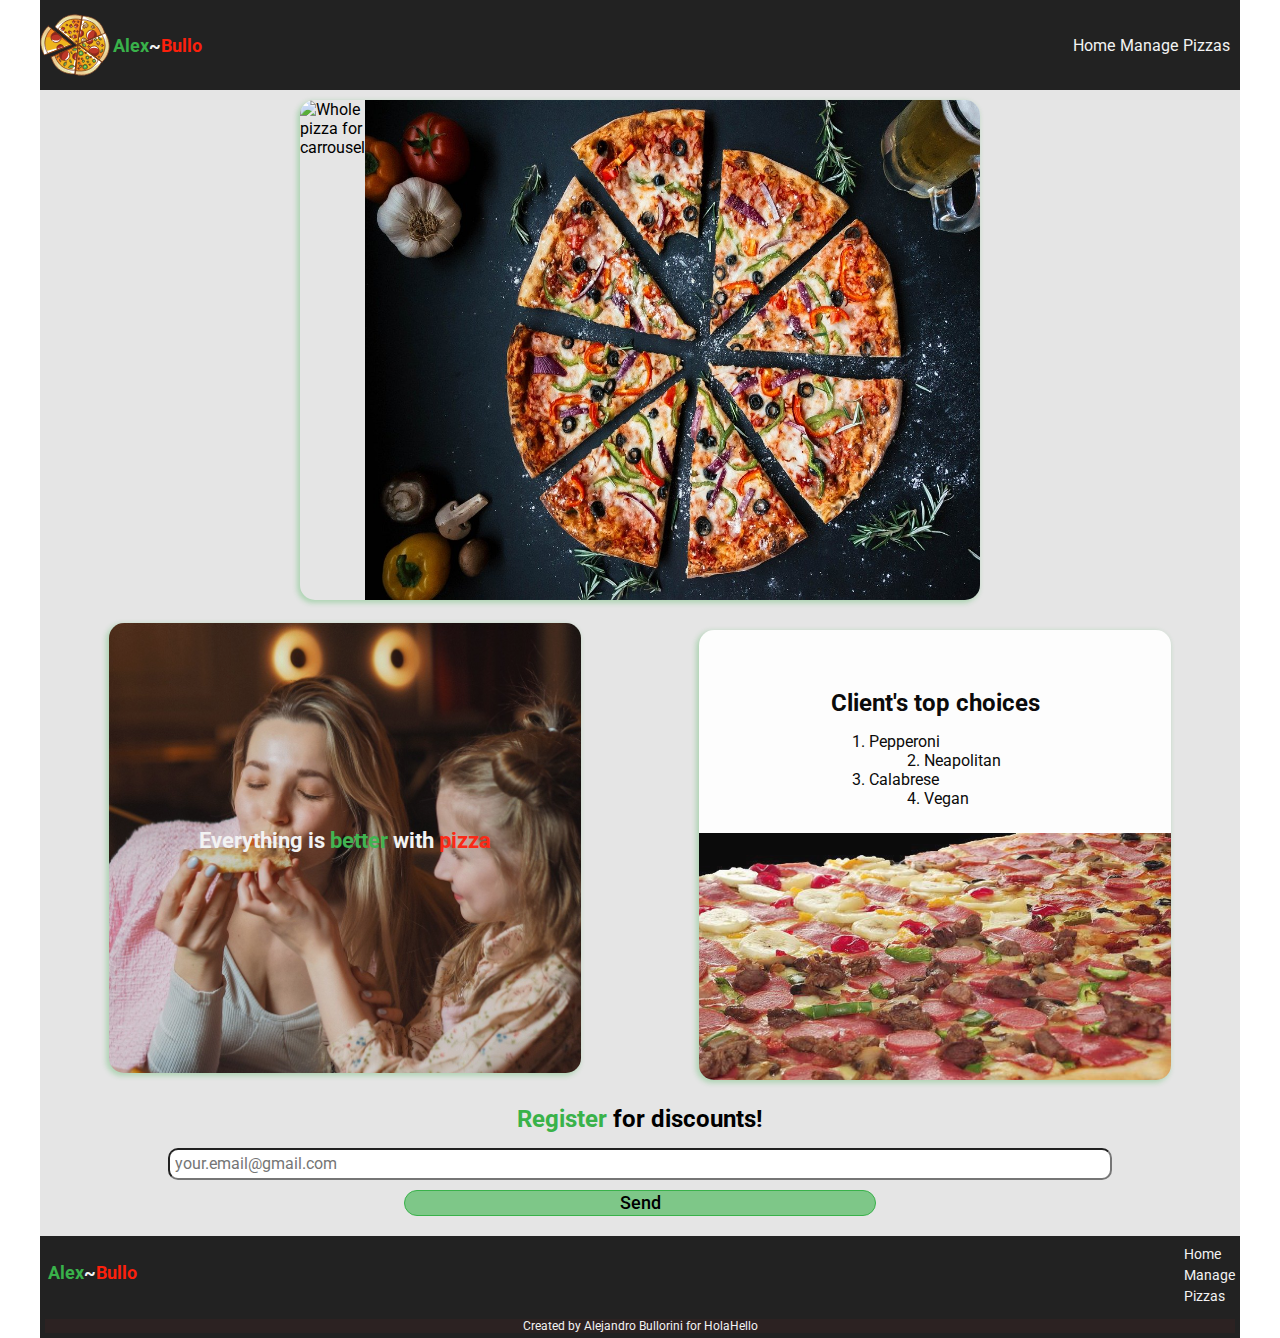
==== root/index.html @ 18462351 "Home styling" ====
<!DOCTYPE html>
<html lang="en">
  <head>
    <meta charset="UTF-8" />
    <meta http-equiv="X-UA-Compatible" content="IE=edge" />
    <meta name="viewport" content="width=device-width, initial-scale=1.0" />

<!-- GOOGLE FONTS -->
    <link rel="preconnect" href="https://fonts.googleapis.com" />
    <link rel="preconnect" href="https://fonts.gstatic.com" crossorigin />
    <link
      href="https://fonts.googleapis.com/css2?family=Roboto:ital,wght@0,100;0,300;0,400;0,500;0,700;0,900;1,100;1,300;1,400;1,500;1,700;1,900&display=swap"
      rel="stylesheet"
    />

<!-- FontAwesome -->
    <script src="https://kit.fontawesome.com/bbcd5b93e4.js" crossorigin="anonymous"></script>

<!-- My CSS -->
    <link rel="stylesheet" href="./css/styles.css" />
    <link rel="stylesheet" href="./css/index-page.css" />

    <title>Alejandro Bullorini para HH</title>
  </head>
  <body>

    <header>
        <div class="logo-container">
          <img class="logo-img" src="./img/pizza-logo.svg" alt="logo pic" />
          <h2 class="logo-text"><span>Alex</span>~<span>Bullo</span></h2>
        </div>
        
        <nav class="header-nav">
          <ul>
            <li><a href="#slogan">Home</a></li>
            <li><a href="./manage.html">Manage</a></li>
            <li><a href="./pizzas.html">Pizzas</a></li>
          </ul>
        </nav>
      </header>
  
      <main>
        
        <section class="carrousel-container">
            <i id="carrousel-arrow-left" class="fa-solid fa-caret-left"></i>

            <img src="./img/pizza-1.jpg" alt="Whole pizza for carrousel">
            <img src="./img/pizza-3.jpg" alt="Sliced pizza for carrousel">
            <img src="./img/pizza-2.jpg" alt="Whole pizza with tomatoes for carrousel">

            <i id="carrousel-arrow-right" class="fa-solid fa-caret-right"></i>
        </section>

        <section class="main-descriptions">
            <article class="card card-slogan">
                <h1 class="subtitle" id="slogan">Everything is <span>better</span> with <span>pizza</span></h1>
            </article>

            <article class="card card-choices">
                <h2 class="subtitle">Client's top choices</h2>
                <ol>
                    <li>Pepperoni</li>
                    <li>Neapolitan</li>
                    <li>Calabrese</li>
                    <li>Vegan</li>
                </ol>
            </article>
    
        </section>

        <section>
            <form class="form register-form" action="">
                <h2 class="subtitle"><span>Register</span> for discounts!</h2>
                <input class="register-input" type="text" placeholder="your.email@gmail.com">
                <span></span>
                <button class="CTA form-submit">Send</button>
            </form>

        </section>
        
        
    </main>
    <footer>
        <div class="logo-container">
            <h2 class="logo-text"><span>Alex</span>~<span>Bullo</span></h2>
          </div>
          
          <nav>
            <ul>
              <li>Home</li>
              <li>Manage</li>
              <li>Pizzas</li>
            </ul>
          </nav>
        <h3>Created by Alejandro Bullorini for HolaHello</h3>
    </footer>
 
</body>
</html>
---- root/css/styles.css ----
*{
    margin: 0;
    padding: 0;
    box-sizing: border-box;
    font-family: 'Roboto', sans-serif;
}
body{
    min-height: 100vh;
    min-width: 300px;
    max-width: 1200px;
    margin: auto;
}

a{
    text-decoration: none;
    color: inherit;
}
ul, ol{
    list-style-type: none;
}

header, footer{
    min-height: 10vh;
    background-color: #222222;
    color:#F3F3F3;

    display: flex;
    justify-content: space-between;
    align-items: center;
    flex-wrap: wrap;

}
.logo-container{
    display: flex;
    align-items: center;
    font-size: 16px;

}
.logo-img{
    width: 50px;
}
.logo-text{
    font-size: 15px;
}
.logo-text span:nth-child(1){
    margin-left: 3px;
    color:#39B24A;
}
.logo-text span:nth-child(2){
    color:#FC200C;
}
.header-nav ul{
    margin-right: 10px;
    
    display: flex;
    justify-content: space-around;

    list-style-type: none;
}

.header-nav li{
    margin-left: 5px;
}

/* Footer styles */
footer{
    padding: 5px;
}
footer li{
    font-size: 14px;
    margin-top: 5px;
}
footer h3{
    width: 100%;
    margin-top: 15px;
    
    font-size: 12px;
    font-weight: 400;
    text-align: center;
    
    background-color: #2c2222;
}


@media (min-width: 415px){

    .logo-img{
        width: 70px;
    }
    .logo-text{
        font-size: 18px;
    }

}

@media (min-width: 780px){

}
---- root/css/index-page.css ----
/* Main general styles */
main {
  display: flex;
  flex-direction: column;
  padding: 10px;
  background-color: #e5e5e5;
  min-height: 80vh;
}
@keyframes slide-right {
  0% {
    transform: translateX(0);
  }
  100% {
    transform: translateX(-200%);
  }
}
@keyframes slide-left {
  0% {
    transform: translateX(-200%);
  }
  100% {
    transform: translateX(0);
  }
}
/* carrousel styles */
.carrousel-container {
  position: relative;
  width: 100%;  
  height: 280px;

  display: flex;

  overflow: hidden;

  border-radius: 15px;
  box-shadow: -2px 2px 5px 1px #39b24a4f;
}

.carrousel-container img {
  width: 100%;

  animation-name: slide-right;
  animation-duration: 15s;
  animation-delay: 3s;
  animation-timing-function: ease-in-out;
  animation-fill-mode: forwards;
}
#carrousel-arrow-left,
#carrousel-arrow-right {
  position: absolute;
  top: 0;

  height: 100%;
  padding-top: 165px;

  font-size: 24px;

  color: #f3f3f3d3;
}
#carrousel-arrow-left {
  z-index: 10;
  padding-left: 5px;
}
#carrousel-arrow-right {
  z-index: 11;
  padding-right: 5px;
  right: 0;
}

/* description cards styles */
.main-descriptions {
  margin-top: 15px;
  display: flex;
  flex-direction: column;
  align-items: center;
}
#slogan {
  font-size: 22px;
}
#slogan span:nth-child(1) {
  color: #39b24a;
}
#slogan span:nth-child(2) {
  color: #fc200c;
}
.card-choices {
  margin-top: 15px;
  display: flex;
  flex-direction: column;
  align-items: center;
  /* background-color: #39b2490e; */
}
.card-choices ol {
  list-style: auto;
}
.subtitle {
  margin-bottom: 15px;
}
.card-choices li:nth-child(odd) {
  margin-right: 55px;
}
.card-choices li:nth-child(even) {
  margin-left: 55px;
}
/* Form styles */
.form {
  margin: auto;
  margin-top: 25px;

  width: 80%;

  display: flex;
  flex-direction: column;
  align-items: center;
}
.register-form .subtitle span {
  color: #39b24a;
}
.register-input {
  width: 100%;
  padding: 2px 5px;

  border-radius: 10px;
  font-size: 16px;
  line-height: 24px;
}
.CTA {
  width: 50%;
  margin: 10px;

  font-size: 18px;
  font-weight: 500;
  line-height: 24px;
  text-align: center;

  border: 1px solid #39b24a;
  border-radius: 15px;

  background-color: #39b24999;
}
@media (min-width: 415px) {
    .carrousel-container {
        margin: auto;
        width: 90%;
        max-width: 520px;
        height: 380px;
      }
}

@media (min-width: 780px) {
  .carrousel-container {
    margin: auto;
    max-width: 680px;
    height: 500px;
  }
  #carrousel-arrow-left,
#carrousel-arrow-right {
  padding-top: 250px;
}
.main-descriptions{
    flex-direction: row;
    justify-content: space-around;
}
.card {
    height: 450px;
    width: 40%;

    border-radius: 15px;

  }
  .card-slogan{
      display: flex;
      justify-content: center;
      align-items: center;
      color: #F3F3F3;

      background-color: #FFFFFF;
      background-image: url("../img/better-pizza.jpg");
      background-size:cover;
      
      box-shadow: -2px 2px 5px 1px #39b24a4f;
      opacity: 95%;
  }
.card-choices{
    padding-top:5%;

    background-color: #FFFFFF;
    background-image: url("../img/pizza-choices.jpg");
    background-size: 100% 55%;
    background-position: 0 100%;
    background-repeat: no-repeat;
    
    box-shadow: -2px 2px 5px 1px #39b24a4f;
    opacity: 95%;

}
}
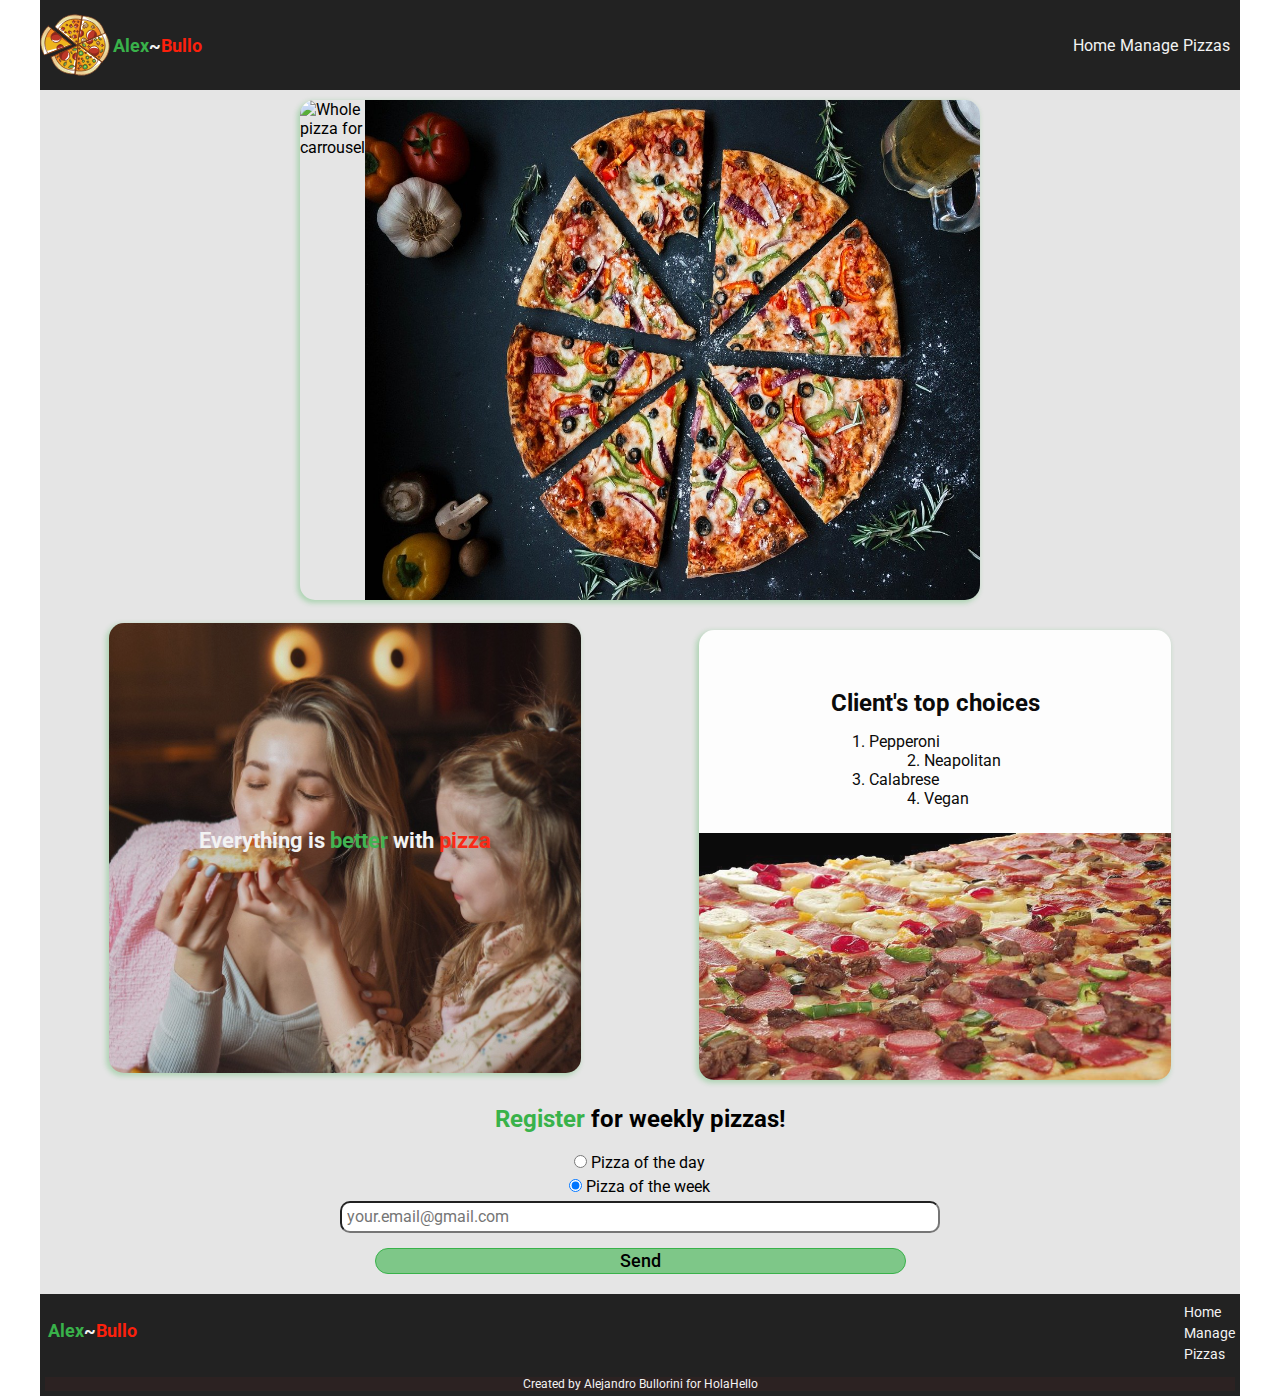
==== commit 81e93f2f: "Home styling form" ====
--- a/root/index.html
+++ b/root/index.html
@@ -70,9 +70,23 @@
 
         <section>
             <form class="form register-form" action="">
-                <h2 class="subtitle"><span>Register</span> for discounts!</h2>
-                <input class="register-input" type="text" placeholder="your.email@gmail.com">
-                <span></span>
+                <h2 class="subtitle"><span>Register</span> for weekly pizzas!</h2>
+                <div class="form-options">
+                    <div class="form-option">
+                        <input type="radio" id="day" name="choice" value="day">
+                        <label for="day">Pizza of the day</label>
+                    </div>
+
+                    <div class="form-option">
+                        <input type="radio" id="week" name="choice" value="week" checked>
+                        <label for="week">Pizza of the week</label>
+                    </div>
+                
+                    <div class="form-option">
+                        <input class="register-input" type="text" placeholder="your.email@gmail.com">
+                        <span></span>
+                    </div>
+            </div>
                 <button class="CTA form-submit">Send</button>
             </form>
 
--- a/root/css/index-page.css
+++ b/root/css/index-page.css
@@ -25,7 +25,7 @@
 /* carrousel styles */
 .carrousel-container {
   position: relative;
-  width: 100%;  
+  width: 100%;
   height: 280px;
 
   display: flex;
@@ -107,17 +107,26 @@
   margin: auto;
   margin-top: 25px;
 
-  width: 80%;
+  width: 90%;
 
   display: flex;
   flex-direction: column;
   align-items: center;
+}
+.form-options{
+    width: 90%;
+}
+.form-option {
+  margin: 5px 0;
+  text-align: center;
 }
 .register-form .subtitle span {
   color: #39b24a;
 }
 .register-input {
+  min-width: 180px;
   width: 100%;
+  max-width: 600px;
   padding: 2px 5px;
 
   border-radius: 10px;
@@ -139,12 +148,12 @@
   background-color: #39b24999;
 }
 @media (min-width: 415px) {
-    .carrousel-container {
-        margin: auto;
-        width: 90%;
-        max-width: 520px;
-        height: 380px;
-      }
+  .carrousel-container {
+    margin: auto;
+    width: 90%;
+    max-width: 520px;
+    height: 380px;
+  }
 }
 
 @media (min-width: 780px) {
@@ -154,44 +163,42 @@
     height: 500px;
   }
   #carrousel-arrow-left,
-#carrousel-arrow-right {
-  padding-top: 250px;
-}
-.main-descriptions{
+  #carrousel-arrow-right {
+    padding-top: 250px;
+  }
+  .main-descriptions {
     flex-direction: row;
     justify-content: space-around;
-}
-.card {
+  }
+  .card {
     height: 450px;
     width: 40%;
 
     border-radius: 15px;
-
-  }
-  .card-slogan{
-      display: flex;
-      justify-content: center;
-      align-items: center;
-      color: #F3F3F3;
-
-      background-color: #FFFFFF;
-      background-image: url("../img/better-pizza.jpg");
-      background-size:cover;
-      
-      box-shadow: -2px 2px 5px 1px #39b24a4f;
-      opacity: 95%;
-  }
-.card-choices{
-    padding-top:5%;
-
-    background-color: #FFFFFF;
+  }
+  .card-slogan {
+    display: flex;
+    justify-content: center;
+    align-items: center;
+    color: #f3f3f3;
+
+    background-color: #ffffff;
+    background-image: url("../img/better-pizza.jpg");
+    background-size: cover;
+
+    box-shadow: -2px 2px 5px 1px #39b24a4f;
+    opacity: 95%;
+  }
+  .card-choices {
+    padding-top: 5%;
+
+    background-color: #ffffff;
     background-image: url("../img/pizza-choices.jpg");
     background-size: 100% 55%;
     background-position: 0 100%;
     background-repeat: no-repeat;
-    
+
     box-shadow: -2px 2px 5px 1px #39b24a4f;
     opacity: 95%;
-
-}
-}
+  }
+}
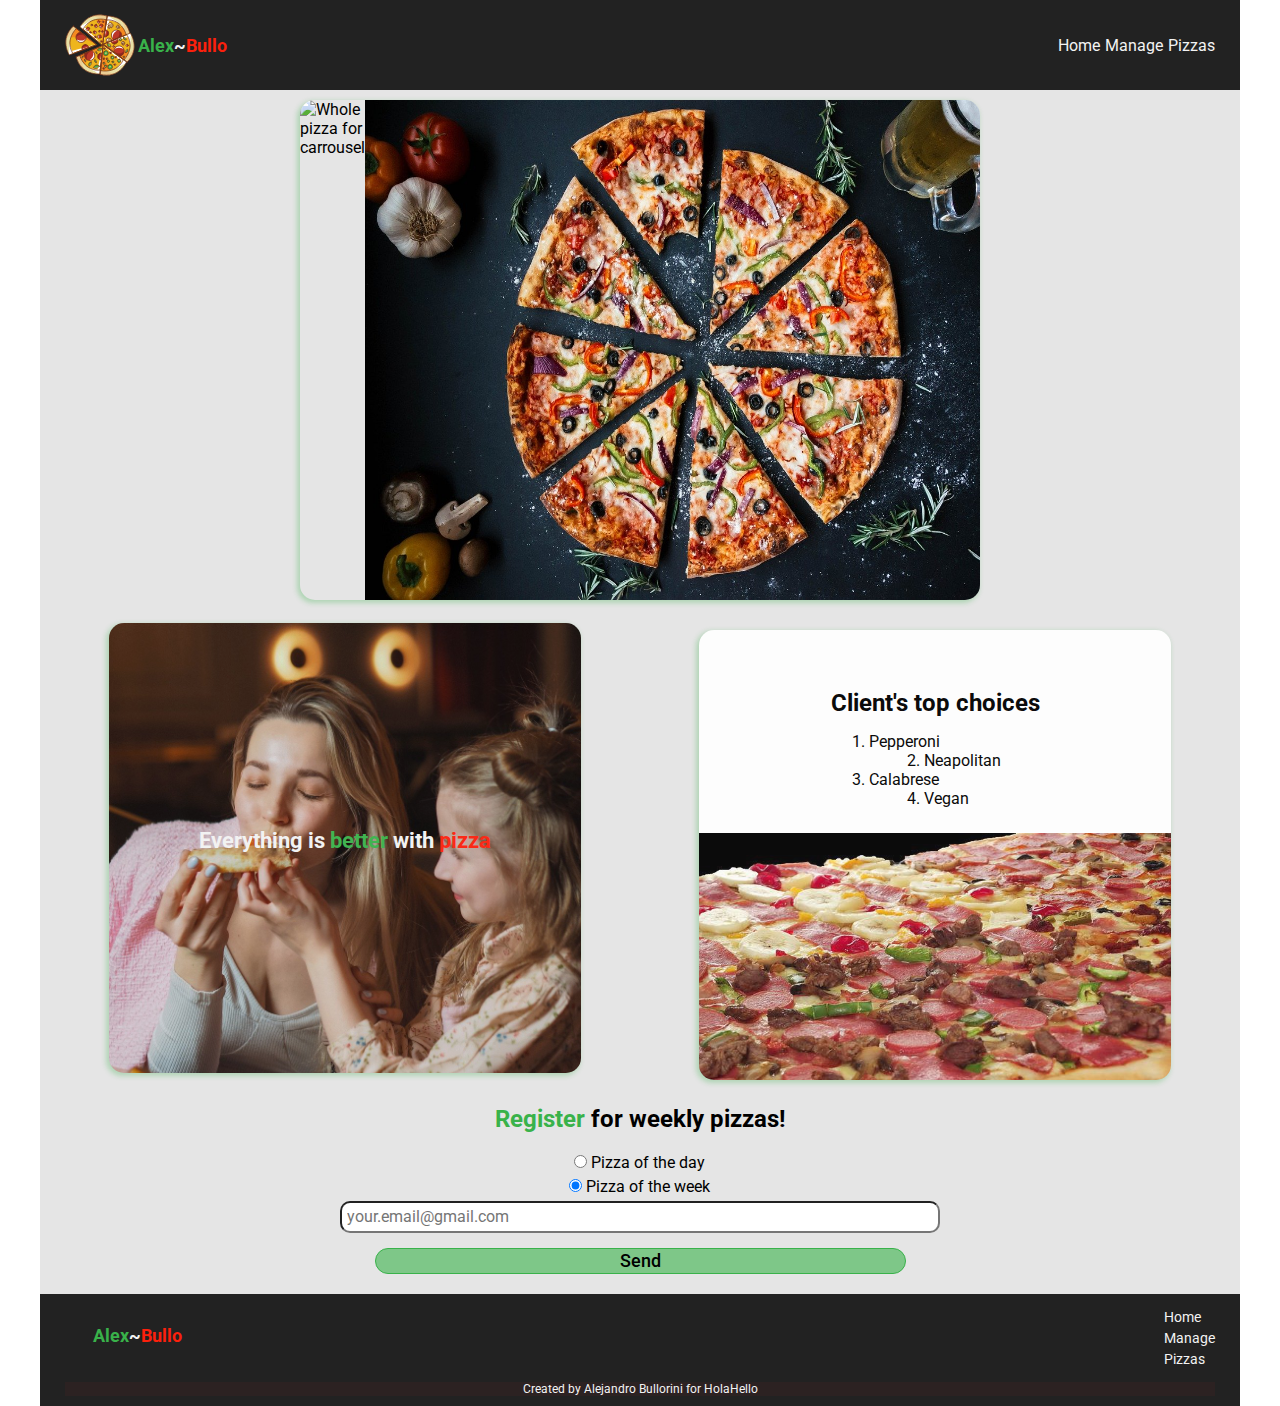
==== commit 66175869: "finished pages" ====
--- a/root/index.html
+++ b/root/index.html
@@ -5,7 +5,7 @@
     <meta http-equiv="X-UA-Compatible" content="IE=edge" />
     <meta name="viewport" content="width=device-width, initial-scale=1.0" />
 
-<!-- GOOGLE FONTS -->
+    <!-- GOOGLE FONTS -->
     <link rel="preconnect" href="https://fonts.googleapis.com" />
     <link rel="preconnect" href="https://fonts.gstatic.com" crossorigin />
     <link
@@ -13,101 +13,138 @@
       rel="stylesheet"
     />
 
-<!-- FontAwesome -->
-    <script src="https://kit.fontawesome.com/bbcd5b93e4.js" crossorigin="anonymous"></script>
+    <!-- FontAwesome -->
+    <script
+      src="https://kit.fontawesome.com/bbcd5b93e4.js"
+      crossorigin="anonymous"
+    ></script>
 
-<!-- My CSS -->
+    <!-- My CSS -->
     <link rel="stylesheet" href="./css/styles.css" />
     <link rel="stylesheet" href="./css/index-page.css" />
+
+    <script src="./js/index-page.js"></script>
 
     <title>Alejandro Bullorini para HH</title>
   </head>
   <body>
+    <header>
+      <div class="logo-container">
+        <img class="logo-img" src="./img/pizza-logo.svg" alt="logo pic" />
+        <h2 class="logo-text"><span>Alex</span>~<span>Bullo</span></h2>
+      </div>
 
-    <header>
-        <div class="logo-container">
-          <img class="logo-img" src="./img/pizza-logo.svg" alt="logo pic" />
-          <h2 class="logo-text"><span>Alex</span>~<span>Bullo</span></h2>
+      <nav class="header-nav">
+        <ul>
+          <li><a href="#slogan">Home</a></li>
+          <li><a href="./manage.html">Manage</a></li>
+          <li><a href="./pizzas.html">Pizzas</a></li>
+        </ul>
+      </nav>
+    </header>
+
+    <main>
+      <section class="carrousel-container">
+        <i id="carrousel-arrow-left" class="fa-solid fa-caret-left"></i>
+
+        <img src="./img/pizza-1.jpg" alt="Whole pizza for carrousel" />
+        <img src="./img/pizza-3.jpg" alt="Sliced pizza for carrousel" />
+        <img
+          src="./img/pizza-2.jpg"
+          alt="Whole pizza with tomatoes for carrousel"
+        />
+
+        <i id="carrousel-arrow-right" class="fa-solid fa-caret-right"></i>
+      </section>
+
+      <section class="main-descriptions">
+        <article class="card card-slogan">
+          <h1 class="subtitle" id="slogan">
+            Everything is <span>better</span> with <span>pizza</span>
+          </h1>
+        </article>
+
+        <article class="card card-choices">
+          <h2 class="subtitle">Client's top choices</h2>
+          <ol>
+            <li>Pepperoni</li>
+            <li>Neapolitan</li>
+            <li>Calabrese</li>
+            <li>Vegan</li>
+          </ol>
+        </article>
+      </section>
+
+      <section>
+        <form class="form register-form">
+          <h2 class="subtitle"><span>Register</span> for weekly pizzas!</h2>
+          <div class="form-options">
+            <div class="form-option">
+              <input type="radio" id="day" name="choice" value="day" />
+              <label for="day">Pizza of the day</label>
+            </div>
+
+            <div class="form-option">
+              <input
+                type="radio"
+                id="week"
+                name="choice"
+                value="week"
+                checked
+              />
+              <label for="week">Pizza of the week</label>
+            </div>
+
+            <div class="form-option">
+              <input
+                class="register-input"
+                id="mail"
+                type="text"
+                placeholder="your.email@gmail.com"
+              />
+              <p id="mail-error" class="error-msg"></p>
+            </div>
+          </div>
+          <button class="CTA form-submit">Send</button>
+        </form>
+
+        <div id="confirmation-captcha" class="popUp-background">
+          <div class="captcha-container">
+            <h4 class="subtitle">Confirm you are a human</h4>
+            <h5 class="captcha">5</h5>
+            <input class="captcha-result" />
+            <button class="CTA captcha-submit">Confirm</button>
+            <p id="captcha-error" class="error-msg"></p>
+          </div>
         </div>
-        
-        <nav class="header-nav">
-          <ul>
-            <li><a href="#slogan">Home</a></li>
-            <li><a href="./manage.html">Manage</a></li>
-            <li><a href="./pizzas.html">Pizzas</a></li>
-          </ul>
-        </nav>
-      </header>
-  
-      <main>
-        
-        <section class="carrousel-container">
-            <i id="carrousel-arrow-left" class="fa-solid fa-caret-left"></i>
+      </section>
 
-            <img src="./img/pizza-1.jpg" alt="Whole pizza for carrousel">
-            <img src="./img/pizza-3.jpg" alt="Sliced pizza for carrousel">
-            <img src="./img/pizza-2.jpg" alt="Whole pizza with tomatoes for carrousel">
+      <div id="confirmation-email" class="popUp-background">
+        <div class="confirmation-container">
+          <h4 class="subtitle">Email Sent</h4>
+          <p class="confirmation-msg">
+            Since using 'mailto:' is not recommended and I would need to use
+            some backend technology for actually sending the email, below is the
+            content from the form to send out:
+          </p>
+          <p id="email"></p>
+        </div>
+      </div>
+    </main>
 
-            <i id="carrousel-arrow-right" class="fa-solid fa-caret-right"></i>
-        </section>
+    <footer>
+      <div class="logo-container">
+        <h2 class="logo-text"><span>Alex</span>~<span>Bullo</span></h2>
+      </div>
 
-        <section class="main-descriptions">
-            <article class="card card-slogan">
-                <h1 class="subtitle" id="slogan">Everything is <span>better</span> with <span>pizza</span></h1>
-            </article>
-
-            <article class="card card-choices">
-                <h2 class="subtitle">Client's top choices</h2>
-                <ol>
-                    <li>Pepperoni</li>
-                    <li>Neapolitan</li>
-                    <li>Calabrese</li>
-                    <li>Vegan</li>
-                </ol>
-            </article>
-    
-        </section>
-
-        <section>
-            <form class="form register-form" action="">
-                <h2 class="subtitle"><span>Register</span> for weekly pizzas!</h2>
-                <div class="form-options">
-                    <div class="form-option">
-                        <input type="radio" id="day" name="choice" value="day">
-                        <label for="day">Pizza of the day</label>
-                    </div>
-
-                    <div class="form-option">
-                        <input type="radio" id="week" name="choice" value="week" checked>
-                        <label for="week">Pizza of the week</label>
-                    </div>
-                
-                    <div class="form-option">
-                        <input class="register-input" type="text" placeholder="your.email@gmail.com">
-                        <span></span>
-                    </div>
-            </div>
-                <button class="CTA form-submit">Send</button>
-            </form>
-
-        </section>
-        
-        
-    </main>
-    <footer>
-        <div class="logo-container">
-            <h2 class="logo-text"><span>Alex</span>~<span>Bullo</span></h2>
-          </div>
-          
-          <nav>
-            <ul>
-              <li>Home</li>
-              <li>Manage</li>
-              <li>Pizzas</li>
-            </ul>
-          </nav>
-        <h3>Created by Alejandro Bullorini for HolaHello</h3>
+      <nav>
+        <ul>
+          <li><a href="./index.html">Home</a></li>
+          <li><a href="./manage.html">Manage</a></li>
+          <li><a href="./pizzas.html">Pizzas</a></li>
+        </ul>
+      </nav>
+      <h3>Created by Alejandro Bullorini for HolaHello</h3>
     </footer>
- 
-</body>
+  </body>
 </html>
--- a/root/css/styles.css
+++ b/root/css/styles.css
@@ -19,6 +19,40 @@
     list-style-type: none;
 }
 
+.error-msg{
+    color: #b00f00;
+}
+
+.CTA {  
+    font-size: 18px;
+    font-weight: 500;
+    line-height: 24px;
+    text-align: center;
+  
+    border: 1px solid #39b24a;
+    border-radius: 15px;
+  
+    background-color: #39b24999;
+}
+.popUp-background{
+
+    width: 100vw;
+    height: 100vh;
+
+    position: fixed;
+    top:0;
+    left: 0;
+    z-index: 13;
+
+    display: flex;
+    justify-content: center;
+    align-items: center;
+
+    background-color: #a8a8a8b6;
+
+}
+
+/* Header styles */
 header, footer{
     min-height: 10vh;
     background-color: #222222;
@@ -94,5 +128,13 @@
 }
 
 @media (min-width: 780px){
-
+    .logo-container{
+        margin-left: 25px;
+    }
+.header-nav ul{
+    margin-right: 25px;
+}
+footer{
+    padding: 10px 25px;
+}
 }--- a/root/css/index-page.css
+++ b/root/css/index-page.css
@@ -6,21 +6,33 @@
   background-color: #e5e5e5;
   min-height: 80vh;
 }
+@keyframes slide-left {
+  0% {
+    transform: translateX(0);
+  }
+  100% {
+    transform: translateX(-200%);
+  }
+}
 @keyframes slide-right {
   0% {
-    transform: translateX(0);
-  }
-  100% {
-    transform: translateX(-200%);
-  }
-}
-@keyframes slide-left {
-  0% {
     transform: translateX(-200%);
   }
   100% {
     transform: translateX(0);
   }
+}
+.sliding-left{
+    animation-name: slide-left;
+    animation-duration: 8s;
+    animation-timing-function: ease-out;
+    animation-fill-mode: forwards;
+}
+.sliding-right{
+    animation-name: slide-right;
+    animation-duration: 8s;
+    animation-timing-function: ease-out;
+    animation-fill-mode: forwards;
 }
 /* carrousel styles */
 .carrousel-container {
@@ -36,15 +48,10 @@
   box-shadow: -2px 2px 5px 1px #39b24a4f;
 }
 
-.carrousel-container img {
+.carrousel-container img{
   width: 100%;
-
-  animation-name: slide-right;
-  animation-duration: 15s;
-  animation-delay: 3s;
-  animation-timing-function: ease-in-out;
-  animation-fill-mode: forwards;
-}
+}
+
 #carrousel-arrow-left,
 #carrousel-arrow-right {
   position: absolute;
@@ -119,6 +126,10 @@
 .form-option {
   margin: 5px 0;
   text-align: center;
+}
+.form-submit, .captcha-submit{
+    width: 50%;
+    margin: 10px;
 }
 .register-form .subtitle span {
   color: #39b24a;
@@ -133,20 +144,52 @@
   font-size: 16px;
   line-height: 24px;
 }
-.CTA {
-  width: 50%;
-  margin: 10px;
-
-  font-size: 18px;
-  font-weight: 500;
-  line-height: 24px;
-  text-align: center;
-
-  border: 1px solid #39b24a;
-  border-radius: 15px;
-
-  background-color: #39b24999;
-}
+
+#confirmation-captcha{
+    display: none;
+}
+#confirmation-email{
+    display: none;
+}
+
+.captcha-container, .confirmation-container{
+    width: 90%;
+    height: 200px;
+
+    border-radius: 15px;
+    border: 2px solid #39b24999;
+    background-color: #FFFFFF;
+
+    display: flex;
+    flex-direction: column;
+    align-items: center;
+    justify-content: space-evenly;
+}
+.captcha{
+    font-style: oblique;
+    font-weight: 500;
+    font-size: 30px;
+    color: #fc200c;
+}
+
+.confirmation-container{
+    padding: 5px;
+    height: 60%;
+    
+    font-size: 16px;
+    
+    justify-content: flex-start;
+}
+#email{
+    font-size: 16px;
+    margin-top: 15px;
+}
+
+#email span{
+    color: #39b24a;
+}
+
+
 @media (min-width: 415px) {
   .carrousel-container {
     margin: auto;
